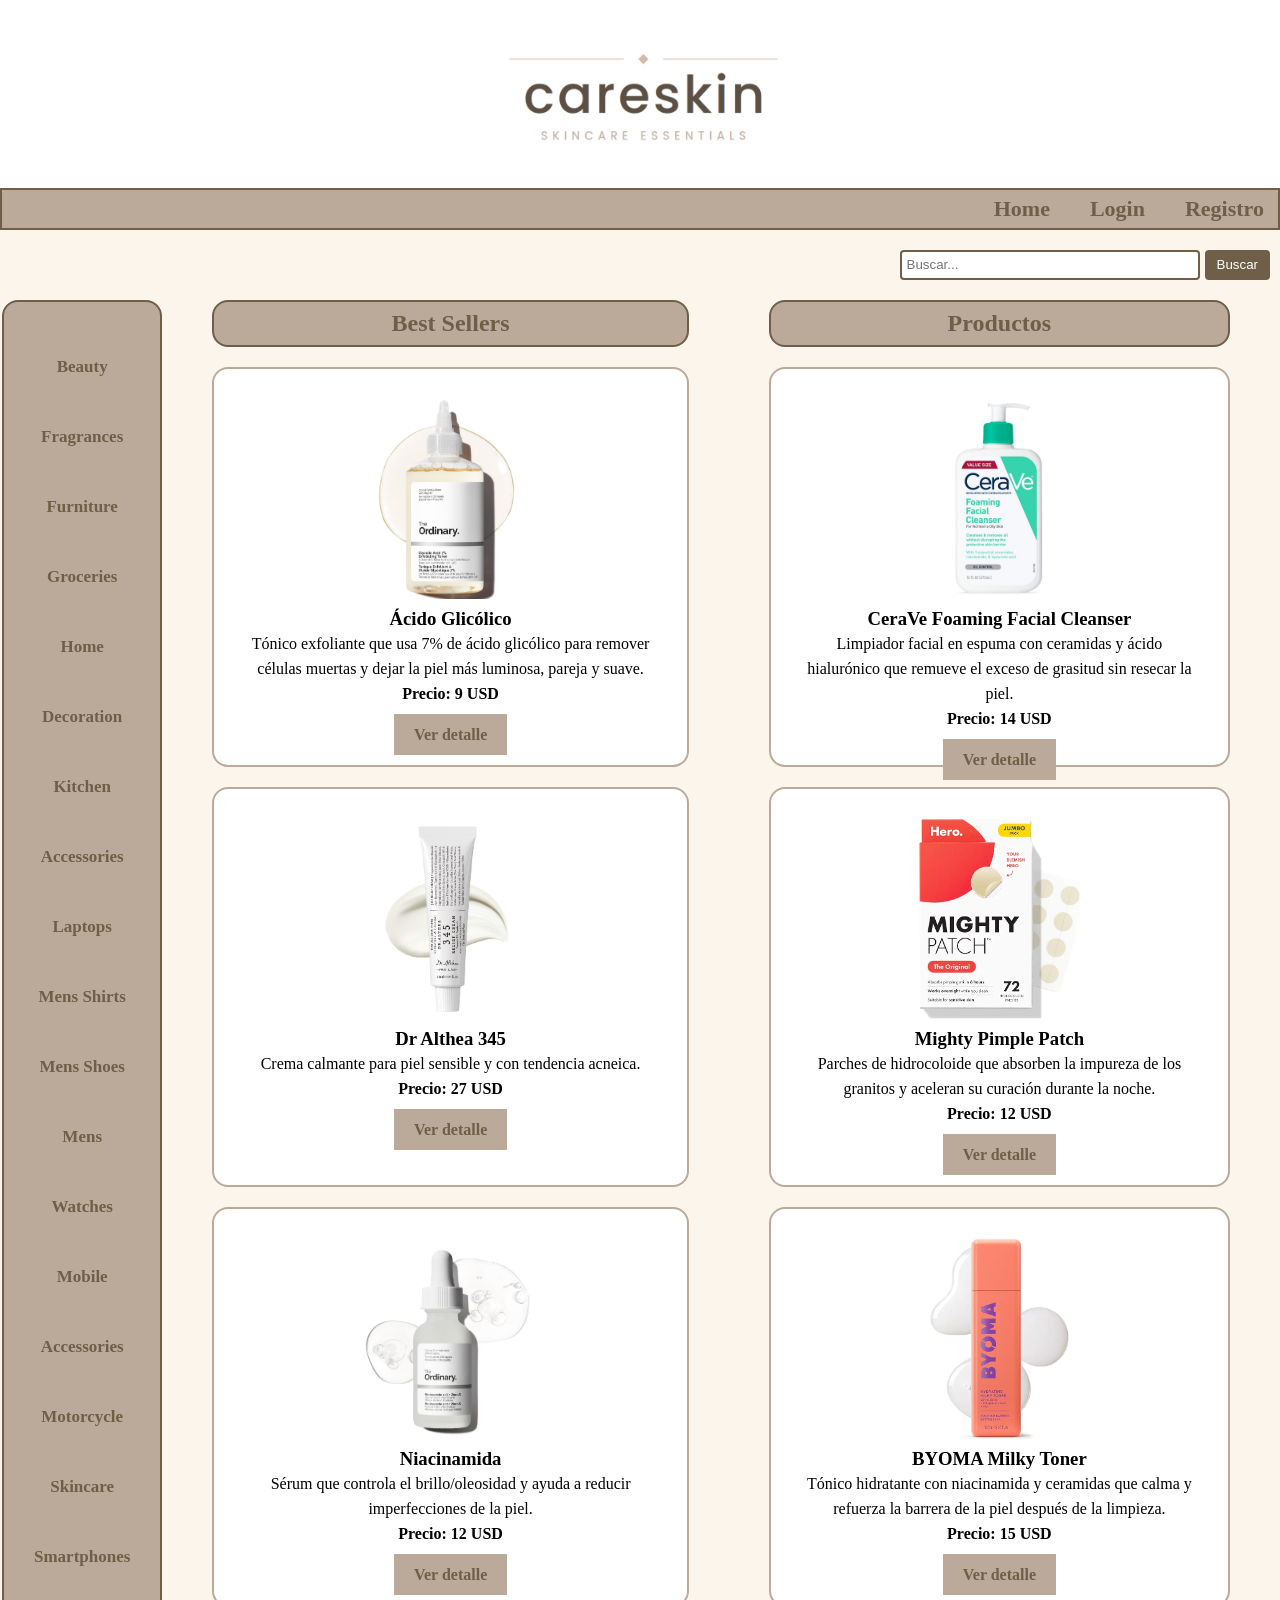
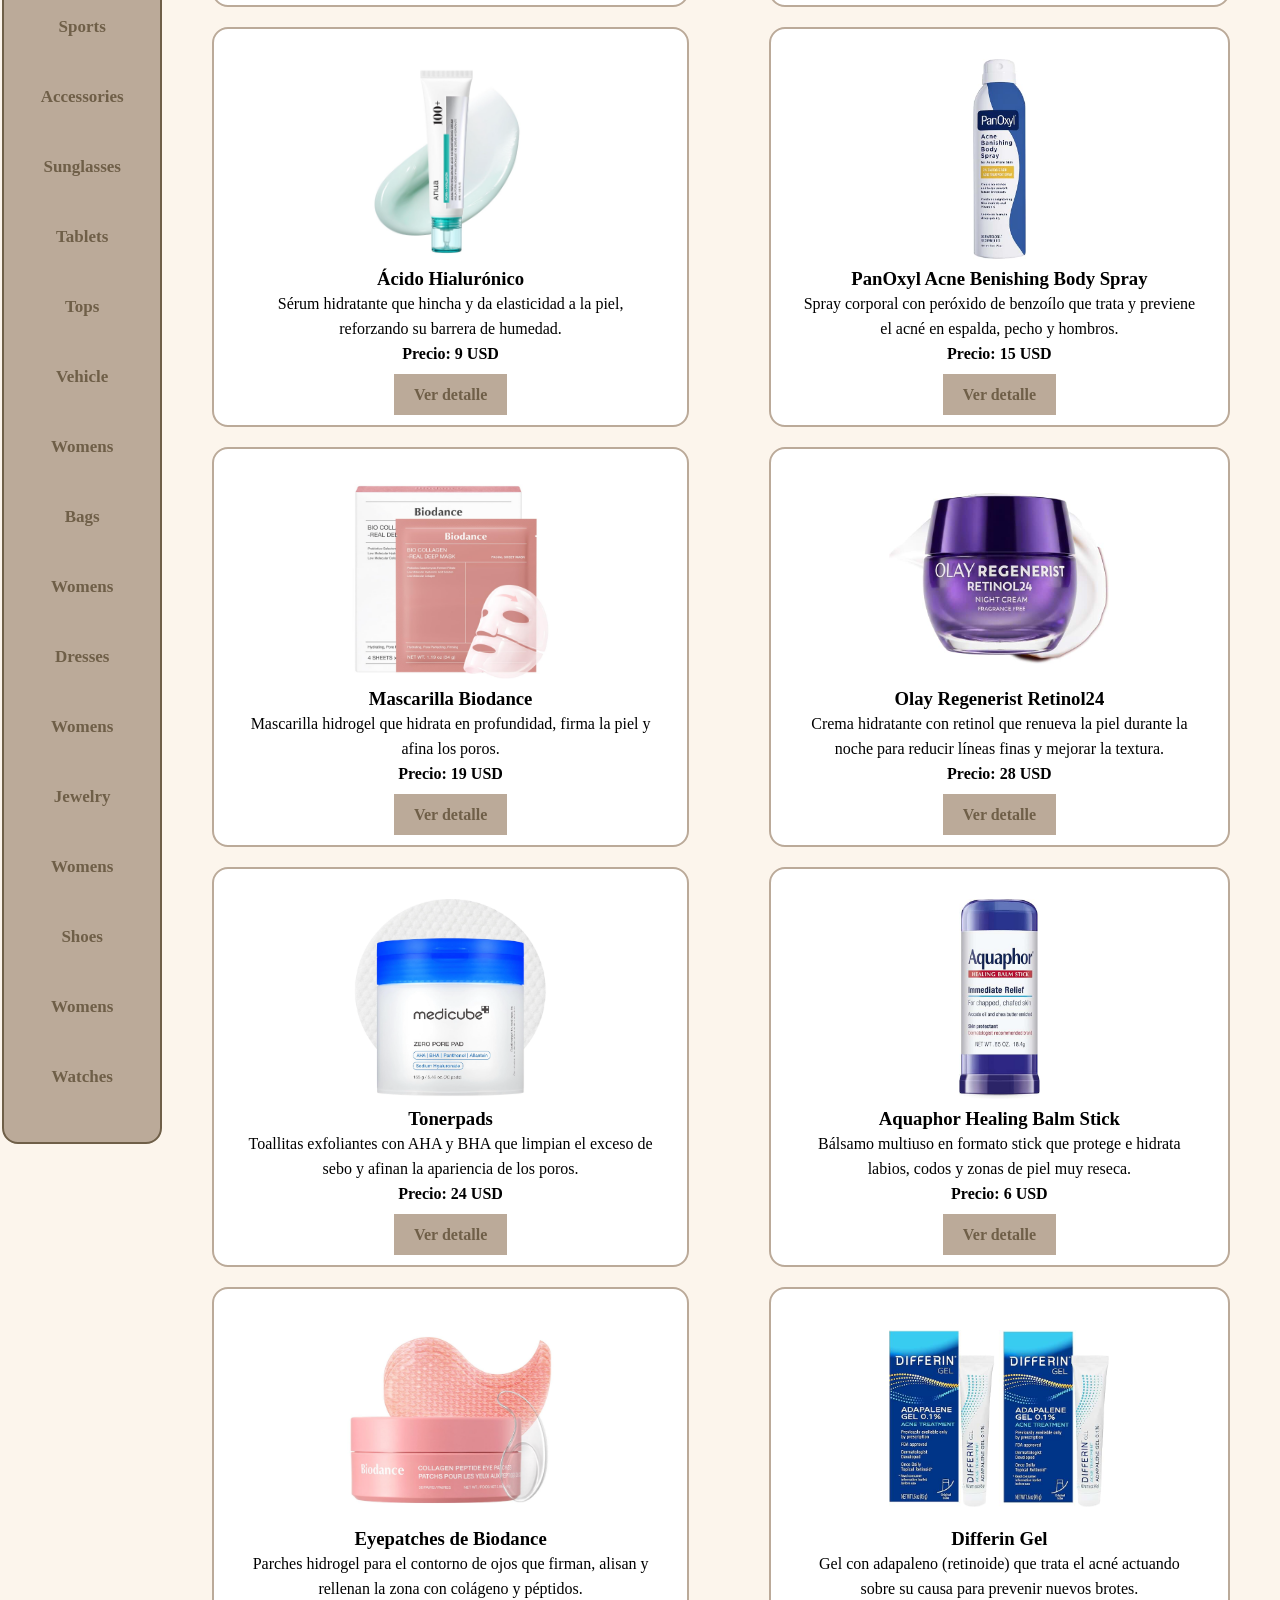
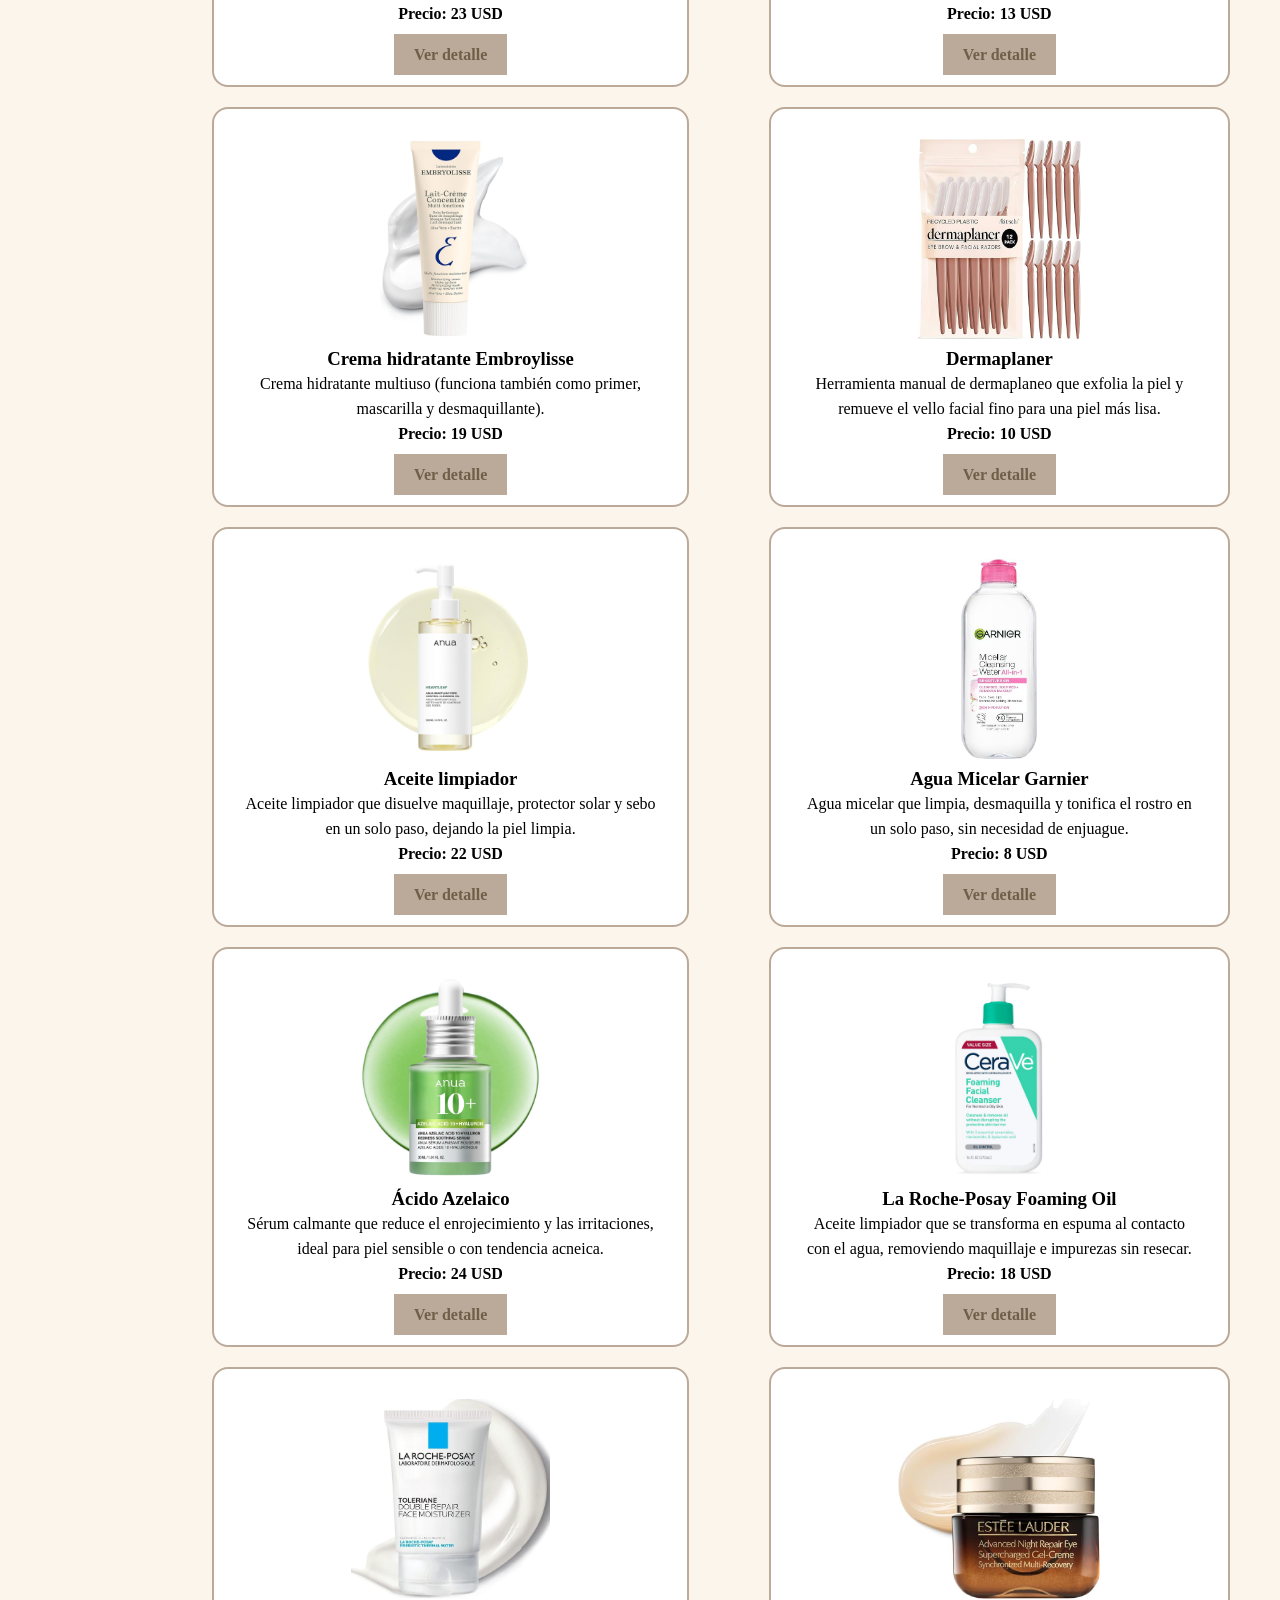
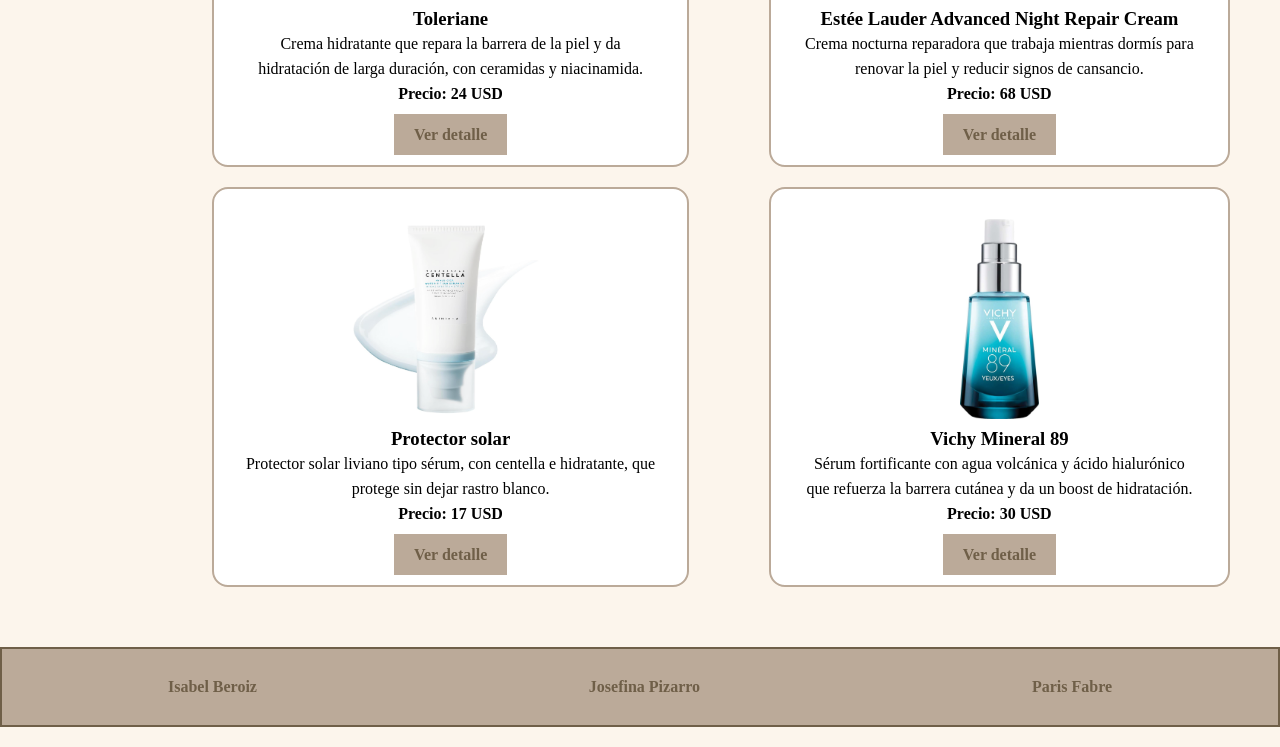
==== index.html @ 1b2b2f2e "Agregue el value" ====
<!DOCTYPE html>
<html lang="en">
<head>
    <meta charset="UTF-8">
    <meta name="viewport" content="width=device-width, initial-scale=1.0">
    <link rel="stylesheet" href="./css/styles.css">
    <title>Document</title>
</head>
<body>
    <header>
        <div class="logo-contenedor">
            <a href="./index.html">
                <img class="logo" src="./img/logo.png" alt="CareSkin">
            </a>
        </div>
        <nav class="horizontal">
            <ul>
                <li><a href="./index.html">Home</a></li>
                <li><a href="./login.html">Login</a></li>
                <li><a href="./register.html">Registro</a></li>
            </ul>
               </nav>
            <form action="./search-results.html" method="get" class="buscador-form">
    <input type="text" name="search" placeholder="Buscar..." class="buscador-input">
    <button type="submit" class="buscador-boton">Buscar</button>
          </form>
    </header>
    <div class="layout">
        <nav class="vertical">
            <ul>
                <li><a href="./category.html">Beauty</a></li>
                <li><a href="./category.html">Fragrances</a></li>
                <li><a href="./category.html">Furniture</a></li>
                <li><a href="./category.html">Groceries</a></li>
                <li><a href="./category.html">Home Decoration</a></li>
                <li><a href="./category.html">Kitchen Accessories</a></li>
                <li><a href="./category.html">Laptops</a></li>
                <li><a href="./category.html">Mens Shirts</a></li>
                <li><a href="./category.html">Mens Shoes</a></li>
                <li><a href="./category.html">Mens Watches</a></li>
                <li><a href="./category.html">Mobile Accessories</a></li>
                <li><a href="./category.html">Motorcycle</a></li>
                <li><a href="./category.html">Skincare</a></li>
                <li><a href="./category.html">Smartphones</a></li>
                <li><a href="./category.html">Sports Accessories</a></li>
                <li><a href="./category.html">Sunglasses</a></li>
                <li><a href="./category.html">Tablets</a></li>
                <li><a href="./category.html">Tops</a></li>
                <li><a href="./category.html">Vehicle</a></li>
                <li><a href="./category.html">Womens Bags</a></li>
                <li><a href="./category.html">Womens Dresses</a></li>
                <li><a href="./category.html">Womens Jewelry</a></li>
                <li><a href="./category.html">Womens Shoes</a></li>
                <li><a href="./category.html">Womens Watches</a></li>
            </ul>
        </nav>
        <div class="secciones-productos">
            <section class="mas-vendidos">
            <h2>Best Sellers</h2>
            <div class="grid-productos">
                <article class="producto">
                    <img class="imagen" src="./img/mas.vendidos/glicolico.png" alt="Acido Glicolico" class="img">
                    <h3>Ácido Glicólico</h3>
                    <p>Tónico exfoliante que usa 7% de ácido glicólico para remover células muertas y dejar la piel más luminosa, pareja y suave.</p>
                    <h4>Precio: 9 USD</h4>
                    <a href="./product.html">Ver detalle</a>
                </article>
                <article class="producto">
                    <img class="imagen" src="./img/mas.vendidos/crema345.png" alt="Dr Althea 345" class="img">
                    <h3>Dr Althea 345</h3>
                    <p>Crema calmante para piel sensible y con tendencia acneica.</p>
                    <h4>Precio: 27 USD</h4>
                    <a href="./product.html">Ver detalle</a>
                </article>
                <article class="producto">
                    <img class="imagen" src="./img/mas.vendidos/niacinamida.png" alt="Niacinamida" class="img">
                    <h3>Niacinamida</h3>
                    <p>Sérum que controla el brillo/oleosidad y ayuda a reducir imperfecciones de la piel.</p>
                    <h4>Precio: 12 USD</h4>
                    <a href="./product.html">Ver detalle</a>
                </article>
                <article class="producto">
                    <img class="imagen" src="./img/mas.vendidos/hyaluronic.png" alt="Acido Hialuronico" class="img">
                    <h3>Ácido Hialurónico</h3>
                    <p>Sérum hidratante que hincha y da elasticidad a la piel, reforzando su barrera de humedad.</p>
                    <h4>Precio: 9 USD</h4>
                    <a href="./product.html">Ver detalle</a>
                </article>
                <article class="producto">
                    <img class="imagen" src="./img/mas.vendidos/mascarilla.png" alt="Mascarilla Biodance" class="img">
                    <h3>Mascarilla Biodance</h3> 
                    <p>Mascarilla hidrogel que hidrata en profundidad, firma la piel y afina los poros.</p>
                    <h4>Precio: 19 USD</h4>
                    <a href="./product.html">Ver detalle</a>
                </article>
                <article class="producto">
                    <img class="imagen" src="./img/mas.vendidos/tonerpads.png" alt="Toner Pads" class="img">
                    <h3>Tonerpads</h3>
                    <p>Toallitas exfoliantes con AHA y BHA que limpian el exceso de sebo y afinan la apariencia de los poros.</p>
                    <h4> Precio: 24 USD</h4>
                    <a href="./product.html">Ver detalle</a>
                </article>
                <article class="producto">
                    <img class="imagen" src="./img/mas.vendidos/ojeras.png" alt="Eye Patches" class="img">
                    <h3>Eyepatches de Biodance</h3>
                    <p>Parches hidrogel para el contorno de ojos que firman, alisan y rellenan la zona con colágeno y péptidos.</p>
                    <h4>Precio: 23 USD</h4>
                    <a href="./product.html">Ver detalle</a>
                </article>
                <article class="producto">
                    <img class="imagen" src="./img/mas.vendidos/embroylisse.png" alt="Crema Embroylisse" class="img">
                    <h3>Crema hidratante Embroylisse</h3>
                    <p>Crema hidratante multiuso (funciona también como primer, mascarilla y desmaquillante).</p>
                    <h4>Precio: 19 USD </h4>
                    <a href="./product.html">Ver detalle</a>
                </article>
                <article class="producto">
                    <img class="imagen" src="./img/mas.vendidos/limpiador.png" alt="Aceite Limpiador" class="img">
                    <h3>Aceite limpiador</h3>
                    <p>Aceite limpiador que disuelve maquillaje, protector solar y sebo en un solo paso, dejando la piel limpia.</p>
                    <h4>Precio: 22 USD </h4>
                    <a href="./product.html">Ver detalle</a>
                </article>
                <article class="producto">
                    <img class="imagen" src="./img/mas.vendidos/anua.png" alt="Acido Azelaico" class="img">
                    <h3>Ácido Azelaico</h3>
                    <p>Sérum calmante que reduce el enrojecimiento y las irritaciones, ideal para piel sensible o con tendencia acneica.</p>
                    <h4> Precio: 24 USD </h4>
                    <a href="./product.html">Ver detalle</a>
                </article>
                <article class="producto">
                    <img class="imagen" src="./img/mas.vendidos/laroche.png" alt="Toleriane" class="img">
                    <h3>Toleriane</h3>
                    <p>Crema hidratante que repara la barrera de la piel y da hidratación de larga duración, con ceramidas y niacinamida.</p>
                    <h4>Precio: 24 USD</h4>
                    <a href="./product.html">Ver detalle</a>
                </article>
                <article class="producto">
                    <img class="imagen" src="./img/mas.vendidos/protector.png" alt="Protector Solar" class="img">
                    <h3>Protector solar</h3>
                    <p>Protector solar liviano tipo sérum, con centella e hidratante, que protege sin dejar rastro blanco.</p>
                    <h4>Precio: 17 USD</h4>
                    <a href="./product.html">Ver detalle</a>
                </article>
            </div>
            </section>

            <section class="aleatorio">
            <h2>Productos</h2>
            <div class="grid-productos">
                <article class="producto">
                    <img class="imagen" src="./img/aleatorios/cleanser.jpg" alt="CeraVe cleanser">
                    <h3>CeraVe Foaming Facial Cleanser</h3>
                    <p>Limpiador facial en espuma con ceramidas y ácido hialurónico que remueve el exceso de grasitud sin resecar la piel.</p>
                    <h4>Precio: 14 USD</h4>
                    <a href="./product.html">Ver detalle</a>
                </article>
                <article class="producto">
                    <img class="imagen" src="./img/aleatorios/ppatches.webp" alt="Patches">
                    <h3>Mighty Pimple Patch</h3>
                    <p>Parches de hidrocoloide que absorben la impureza de los granitos y aceleran su curación durante la noche.</p>
                    <h4>Precio: 12 USD</h4>
                    <a href="./product.html">Ver detalle</a>
                </article>
                <article class="producto">
                    <img class="imagen" src="./img/aleatorios/toner.webp" alt="Toner">
                    <h3>BYOMA Milky Toner</h3>
                    <p>Tónico hidratante con niacinamida y ceramidas que calma y refuerza la barrera de la piel después de la limpieza.</p>
                    <h4>Precio: 15 USD</h4>
                    <a href="./product.html">Ver detalle</a>
                </article>
                <article class="producto">
                    <img class="imagen" src="./img/aleatorios/spray.jpg" alt="PanOxyl Acne">
                    <h3>PanOxyl Acne Benishing Body Spray</h3>
                    <p>Spray corporal con peróxido de benzoílo que trata y previene el acné en espalda, pecho y hombros.</p>
                    <h4>Precio: 15 USD</h4>
                    <a href="./product.html">Ver detalle</a>
                </article>
                <article class="producto">
                    <img class="imagen" src="./img/aleatorios/retinol.jpg" alt="Retinol">
                    <h3>Olay Regenerist Retinol24</h3>
                    <p>Crema hidratante con retinol que renueva la piel durante la noche para reducir líneas finas y mejorar la textura.</p>
                    <h4>Precio: 28 USD</h4>
                    <a href="./product.html">Ver detalle</a>
                </article>
                <article class="producto">
                    <img class="imagen" src="./img/aleatorios/aquaphor.jpg" alt="Aquaphor">
                    <h3>Aquaphor Healing Balm Stick</h3>
                    <p>Bálsamo multiuso en formato stick que protege e hidrata labios, codos y zonas de piel muy reseca.</p>
                    <h4>Precio: 6 USD</h4>
                    <a href="./product.html">Ver detalle</a>
                </article>
                <article class="producto">
                    <img class="imagen" src="./img/aleatorios/differin.jpg" alt="Differin">
                    <h3>Differin Gel</h3>
                    <p>Gel con adapaleno (retinoide) que trata el acné actuando sobre su causa para prevenir nuevos brotes.</p>
                    <h4>Precio: 13 USD</h4>
                    <a href="./product.html">Ver detalle</a>
                </article>
                <article class="producto">
                    <img class="imagen" src="./img/aleatorios/dermaplaner.jpg" alt="Dermaplaner">
                    <h3>Dermaplaner</h3>
                    <p>Herramienta manual de dermaplaneo que exfolia la piel y remueve el vello facial fino para una piel más lisa.</p>
                    <h4>Precio: 10 USD</h4>
                    <a href="./product.html">Ver detalle</a>
                </article>
                <article class="producto">
                    <img class="imagen" src="./img/aleatorios/micelar.jpg" alt="Agus Micelar">
                    <h3>Agua Micelar Garnier</h3>
                    <p>Agua micelar que limpia, desmaquilla y tonifica el rostro en un solo paso, sin necesidad de enjuague.</p>
                    <h4>Precio: 8 USD</h4>
                    <a href="./product.html">Ver detalle</a>
                </article>
                <article class="producto">
                    <img class="imagen" src="./img/aleatorios/cleanser.jpg" alt="Cleanser">
                    <h3>La Roche-Posay Foaming Oil</h3>
                    <p>Aceite limpiador que se transforma en espuma al contacto con el agua, removiendo maquillaje e impurezas sin resecar.</p>
                    <h4>Precio: 18 USD</h4>
                    <a href="./product.html">Ver detalle</a>
                </article>
                <article class="producto">
                    <img class="imagen" src="./img/aleatorios/eyecream.jpg" alt="Eyecream">
                    <h3>Estée Lauder Advanced Night Repair Cream</h3>
                    <p>Crema nocturna reparadora que trabaja mientras dormís para renovar la piel y reducir signos de cansancio.</p>
                    <h4>Precio: 68 USD</h4>
                    <a href="./product.html">Ver detalle</a>
                </article>
                <article class="producto">
                    <img class="imagen" src="./img/aleatorios/vichy.jpg" alt="Vichy">
                    <h3>Vichy Mineral 89</h3>
                    <p>Sérum fortificante con agua volcánica y ácido hialurónico que refuerza la barrera cutánea y da un boost de hidratación.</p>
                    <h4>Precio: 30 USD</h4>
                    <a href="./product.html">Ver detalle</a>
                </article>
            </div>
            </section>
        </div>
    </div>

    <footer>
        <ul>
            <li>Isabel Beroiz</li>
            <li>Josefina Pizarro</li>
            <li>Paris Fabre</li>
        </ul>
    </footer>
</body>
</html>
---- css/styles.css ----
* {
    box-sizing: border-box;
    margin: 0;
    padding: 0;
}

ul,ol,li {
    list-style-type: none;
}

body {
    background-color: #fcf5ec;
}

a {
  text-decoration: none;
}

.horizontal {
    display: flex;
    flex-direction: column;
    align-items: flex-end;
    width: 100%;
}

.horizontal ul{
    display: flex;
    flex-direction: row;
    flex-wrap: wrap;
    justify-content: flex-end;
    background-color: #BBAA99;
    padding: 6px 14px;
    border: #6F5F48 solid 2px;
    width: 100%;
}

.horizontal li {
    margin-left: 40px;
}

.horizontal a {
    font-size: 22px;
    font-family:Georgia, 'Times New Roman', Times, serif; 
    color:#6F5F48;     
    font-weight: bold;
}
.buscador-form {
    display: flex;
    justify-content:flex-end;
    gap: 5px;
    margin-top: 20px;
    margin-right: 10px;
}

.buscador-input{
    padding: 5px;
    border: 2px solid #6F5F48;
    border-radius: 4px;
    color: #6F5F48;
    width: 300px;
    height: 30px;
}

.buscador-boton{
    padding: 5px 10px;
    background-color: #6F5F48;
    color: white;
    border: 2px solid #6F5F48;
    border-radius: 4px;
}

.aleatorio img{
    width: 220px;
}

.layout{
    display: flex;
    flex-direction: row;
    flex-wrap: nowrap;
    width: 100%;
}

.vertical{
    width: 220px;
}

.vertical ul{
    display: block;
    background-color:#BBAA99;
    padding: 30px;
    margin-left: 2px;
    border: 2px solid #6F5F48;
    text-align: center;
    margin-top: 20px;
    border-radius: 16px;
}

.vertical a{
    font-size: 17px;
    font-family:Georgia, 'Times New Roman', Times, serif; 
    color:#6F5F48;     
    font-weight: bold;
    line-height: 70px;
}

.logo{
    display: block;
    margin: 0 auto;
    width: 500px;
    height: auto;
}

.logo-contenedor {
    background-color: white;
}

footer {
    padding: 20px 0;
}

footer ul{
    display: flex;
    justify-content: space-around;
    align-items: center;
    flex-direction: row;
    background-color:#BBAA99;
    font-size: 16px;
    font-family:Georgia, 'Times New Roman', Times, serif;
    color:#6F5F48;
    font-weight: bold;
    border: 2px solid #6F5F48;
    height: 80px;
}

.secciones-productos {
    display: flex;
    flex-wrap: nowrap;
    flex-direction: row;
    gap: 80px;
    padding: 20px 50px;
}

.producto {
    text-align: center;
    padding: 30px;
    line-height: 25px;
    background-color: white;
    border: 2px solid #BBAA99;
    margin-bottom: 20px;
    width: 100%;
    height: 400px;
    border-radius: 16px;
}

.producto a{
    display: inline-block;
    margin-top: 8px;
    padding: 8px 20px;
    background-color:#BBAA99;
    color: #6F5F48;
    font-weight: bold;
}

.secciones-productos h2{
    background-color: #BBAA99;
    padding: 8px 20px;
    border: 2px solid #6F5F48;
    color: #6F5F48;
    text-align: center;
    margin-bottom: 20px;
    border-radius: 16px;
}

.imagen {
    height: 200px;
    width: 220px;
    object-fit: contain;
}

.login {
    display: flex;
    flex-direction: column;
    align-items: center;
    padding: 60px 20px;
    flex: 1;
}
.login form {
    display: flex;
    flex-direction: column;
    color:#6F5F48;
    border: 2px solid #6F5F48;
    padding: 40px;
    gap: 15px;
    width: 450px;
    background-color: white;
}

.login form h2 {
    text-align: center;
}

.login form a{
    display: inline-block;
    padding: 8px 20px;
    color: #6F5F48;
    text-align: center;
}
.login form button {
    display: inline-block;
    margin-top: 8px;
    padding: 8px 20px;
    background-color:#BBAA99;
    color: #6F5F48;
    font-weight: bold;
}
.register {
    display: flex;
    flex-direction: column;
    align-items: center;
    padding: 60px 20px;
    flex: 1;
}
.register form a{
    display: inline-block;
    padding: 8px 20px;
    color: #6F5F48;
    text-align: center;
}
.register form button {
    display: inline-block;
    margin-top: 8px;
    padding: 8px 20px;
    background-color:#BBAA99;
    color: #6F5F48;
    font-weight: bold;
}
.register form h2 {
    text-align: center;
}
.register form {
    display: flex;
    flex-direction: column;
    color:#6F5F48;
    border: 2px solid #6F5F48;
    padding: 40px;
    gap: 15px;
    width: 450px;
    background-color: white;
}
.mascarilla {
    padding: 20px 70px;
    text-align: center;
}

.mascarilla img {
    width: 700px;
    background-color: white;
    border: 2px solid #BBAA99;
    padding: 20px;
}
.mascarilla .precio {
    font-family: Georgia, 'Times New Roman', Times, serif;
    font-size: 30px;
    font-weight: bold;
    color: #6F5F48;
    margin-top: 40px;
}
.mascarilla .descripcion {
    font-family: Georgia, 'Times New Roman', Times, serif;
    font-size: 22px;
    color: #6F5F48;
    max-width: 800px;
    margin: 20px auto 0;
}

.mascarilla h2 {
    font-size: 40px;
    background-color: #6F5F48;
    color: azure;
    font-weight: normal;
    padding: 5px;
    border: #BBAA99 solid 2px;
    text-align: center;
    margin-bottom: 20px;
    border-radius: 16px;
}
.mascarilla h3{
    font-size: 25px;
    margin: 20px;
    color: #6F5F48;
}
.mascarilla h4 {
    font-family: Georgia, 'Times New Roman', Times, serif;
    font-size: 27px;
    margin: 8px;
    margin-top: 100px;
    background-color:#BBAA99;
    border: #6F5F48 solid 2px;
    color:#6F5F48;
    padding: 5px ;
}
.mascarilla h5 {
    font-family: Georgia, 'Times New Roman', Times, serif;
    font-size: 22px;
    margin: 8px;
    color:#6F5F48;

}
.mascarilla ul {
    display: flex;
    justify-content: center;
    gap: 180px;
    margin-top: 60px;
   
}
.mascarilla li{
    border: #6F5F48 dotted 2px;
    padding: 25px 30px;
    font-family: Georgia, 'Times New Roman', Times, serif;
    font-size: 20px;
    background-color: #6F5F48;
    color: azure;
}
.limpieza h2{
    background-color: #BBAA99;
    padding: 6px 14px;
    border: #6F5F48 solid 2px;
    color: #6F5F48;
    text-align: center;
    margin-bottom: 20px; 
    border-radius: 16px;
}

.hidratacion h2 {
    background-color: #BBAA99;
    padding: 6px 14px;
    border: #6F5F48 solid 2px;
    color: #6F5F48;
    text-align: center;
    margin-bottom: 20px;
    border-radius: 16px;
}

.tratamiento h2 {
    background-color: #BBAA99;
    padding: 6px 14px;
    border: #6F5F48 solid 2px;
    color: #6F5F48;
    text-align: center;
    margin-bottom: 20px;
    border-radius: 16px;
}

.mascarillas h2 {
    background-color: #BBAA99;
    padding: 6px 14px;
    border: #6F5F48 solid 2px;
    color: #6F5F48;
    text-align: center;
    margin-bottom: 20px;
    border-radius: 16px;
}

.categoria {
    width: 100%;
    padding: 0 30px;
}

.titulo-categoria {
    font-size: 40px;
    background-color: #6F5F48;
    color: azure;
    font-weight: normal;
    padding: 5px;
    border: #BBAA99 solid 2px;
    text-align: center;
    margin-bottom: 20px;
    margin-top: 20px;
    border-radius: 16px;
}

.contenido {
    flex: 1;
    display: flex;
    flex-direction: column;
}

.resenas {
    padding: 0 70px 40px;
    display: flex;
    flex-direction: column;
    gap: 20px;
    margin-top: 10px;
}

.resenas article {
    background-color: #6F5F48;
    padding: 20px;
    font-family: Georgia, 'Times New Roman', Times, serif;
    color: azure;
    margin-top: 30px;
}

.resenas span {
    font-weight: bold;
    margin-right: 15px;
}

.resenas .rating {
    margin: 8px 0;
    font-size: 20px;
}
.resenas h4 {
    font-family: Georgia, 'Times New Roman', Times, serif;
    font-size: 27px;
    margin: 8px;
    margin-top: 10px;
    background-color:#BBAA99;
    border: #6F5F48 solid 2px;
    color:#6F5F48;
    padding: 5px ;
    text-align: center;
}
.resultados {
    flex: 1;
    padding: 20px;

}
.resultados h2{
    color: #6F5F48;
    text-align: center;
    padding: 20px;
}
.resultados-lista {
    display: flex;
    flex-wrap: wrap;
    gap: 20px;
}

.sin-resultados {
    color: #6F5F48;
    text-align: center;
    padding: 20px;
    font-size: 25px;
    text-transform: bold;
}
@media (max-width: 768px) {
.logo {
    width: 250px;
}
.horizontal a {
    font-size: 16px;
}
.horizontal li {
    margin-left: 15px;
}
.buscador-input {
    width: 180px;
}
.layout {
    flex-direction: column;
}
.vertical {
    width: 100%;
}
.secciones-productos {
    flex-direction: column;
    gap: 20px;
    padding: 20px 15px;
}
.producto {
    height: auto;
}
.login form {
width: 90%;
}
.register form {
    width: 90%;
}
.mascarilla {
    padding: 20px 15px;
}
.mascarilla {
padding: 20px 15px;
}
.mascarilla img {
    width: 100%;
}
.mascarilla ul {
    flex-direction: column;
    align-items: center;
    gap: 20px;
}
.resenas {
    padding: 0 15px 40px;
}
.categoria {
    padding: 0 15px;
}
footer ul {
    flex-wrap: wrap;
    height: auto;
    padding: 10px 0;
}

}
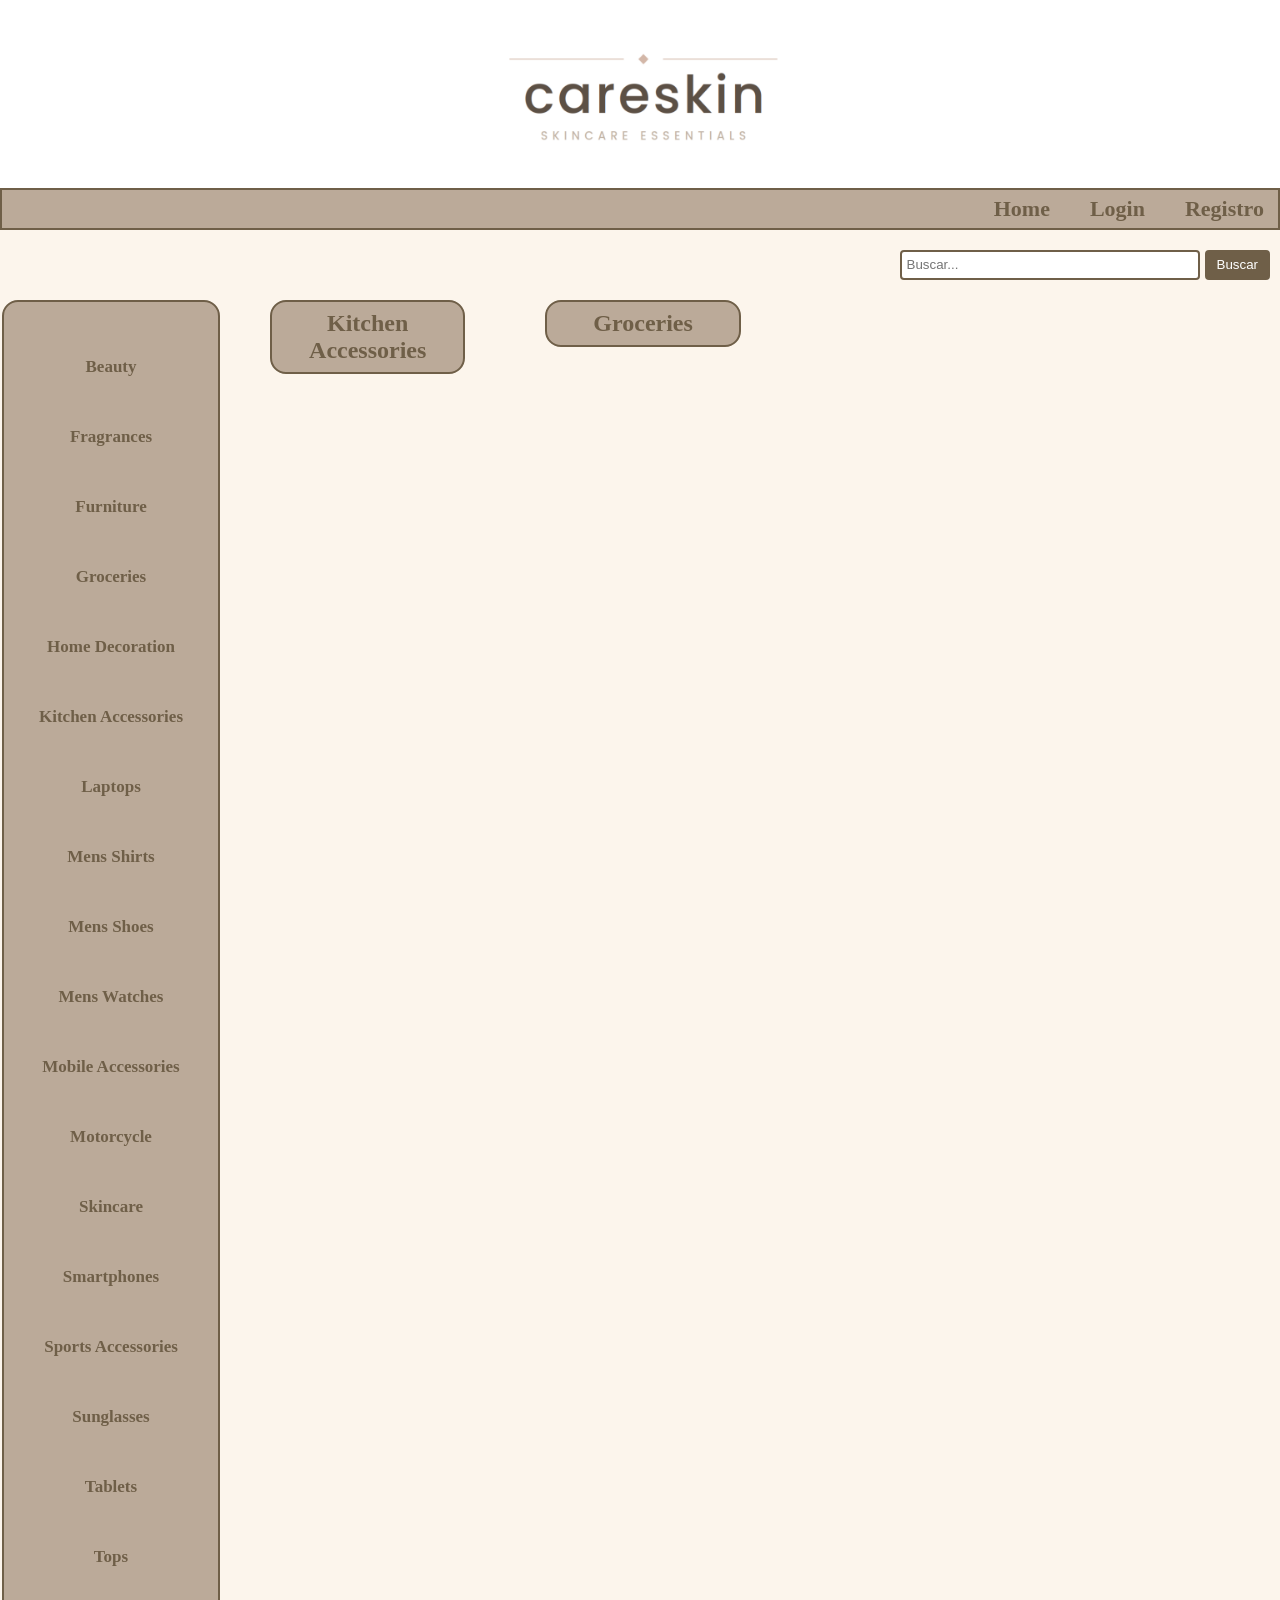
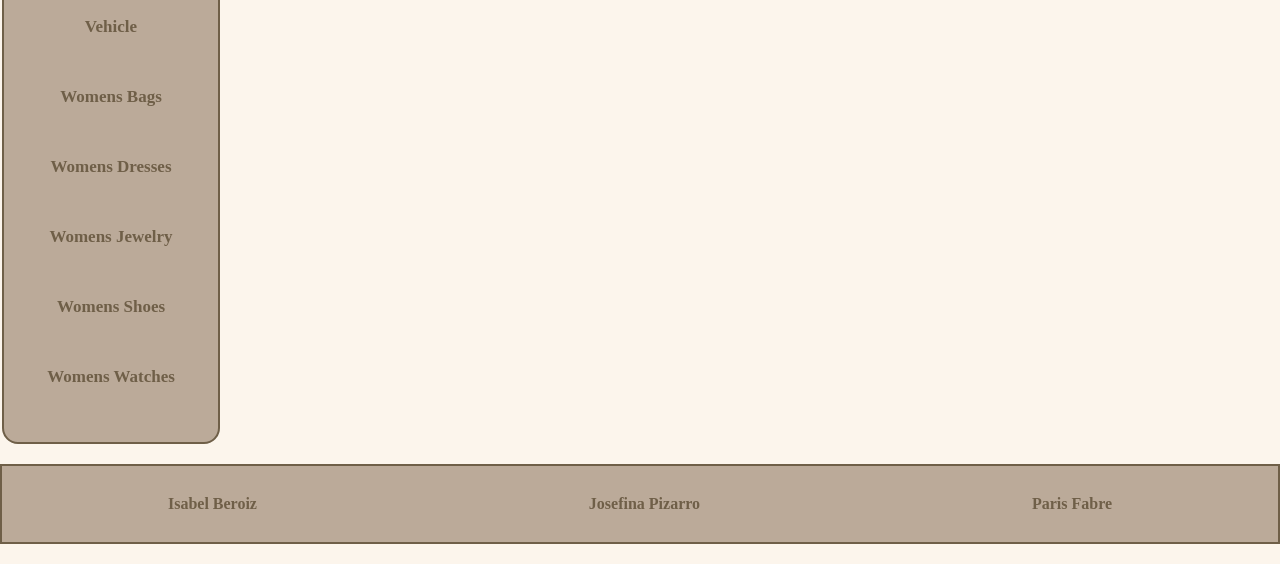
==== commit cb01a133: "js de home page" ====
--- a/index.html
+++ b/index.html
@@ -56,183 +56,12 @@
         </nav>
         <div class="secciones-productos">
             <section class="mas-vendidos">
-            <h2>Best Sellers</h2>
-            <div class="grid-productos">
-                <article class="producto">
-                    <img class="imagen" src="./img/mas.vendidos/glicolico.png" alt="Acido Glicolico" class="img">
-                    <h3>Ácido Glicólico</h3>
-                    <p>Tónico exfoliante que usa 7% de ácido glicólico para remover células muertas y dejar la piel más luminosa, pareja y suave.</p>
-                    <h4>Precio: 9 USD</h4>
-                    <a href="./product.html">Ver detalle</a>
-                </article>
-                <article class="producto">
-                    <img class="imagen" src="./img/mas.vendidos/crema345.png" alt="Dr Althea 345" class="img">
-                    <h3>Dr Althea 345</h3>
-                    <p>Crema calmante para piel sensible y con tendencia acneica.</p>
-                    <h4>Precio: 27 USD</h4>
-                    <a href="./product.html">Ver detalle</a>
-                </article>
-                <article class="producto">
-                    <img class="imagen" src="./img/mas.vendidos/niacinamida.png" alt="Niacinamida" class="img">
-                    <h3>Niacinamida</h3>
-                    <p>Sérum que controla el brillo/oleosidad y ayuda a reducir imperfecciones de la piel.</p>
-                    <h4>Precio: 12 USD</h4>
-                    <a href="./product.html">Ver detalle</a>
-                </article>
-                <article class="producto">
-                    <img class="imagen" src="./img/mas.vendidos/hyaluronic.png" alt="Acido Hialuronico" class="img">
-                    <h3>Ácido Hialurónico</h3>
-                    <p>Sérum hidratante que hincha y da elasticidad a la piel, reforzando su barrera de humedad.</p>
-                    <h4>Precio: 9 USD</h4>
-                    <a href="./product.html">Ver detalle</a>
-                </article>
-                <article class="producto">
-                    <img class="imagen" src="./img/mas.vendidos/mascarilla.png" alt="Mascarilla Biodance" class="img">
-                    <h3>Mascarilla Biodance</h3> 
-                    <p>Mascarilla hidrogel que hidrata en profundidad, firma la piel y afina los poros.</p>
-                    <h4>Precio: 19 USD</h4>
-                    <a href="./product.html">Ver detalle</a>
-                </article>
-                <article class="producto">
-                    <img class="imagen" src="./img/mas.vendidos/tonerpads.png" alt="Toner Pads" class="img">
-                    <h3>Tonerpads</h3>
-                    <p>Toallitas exfoliantes con AHA y BHA que limpian el exceso de sebo y afinan la apariencia de los poros.</p>
-                    <h4> Precio: 24 USD</h4>
-                    <a href="./product.html">Ver detalle</a>
-                </article>
-                <article class="producto">
-                    <img class="imagen" src="./img/mas.vendidos/ojeras.png" alt="Eye Patches" class="img">
-                    <h3>Eyepatches de Biodance</h3>
-                    <p>Parches hidrogel para el contorno de ojos que firman, alisan y rellenan la zona con colágeno y péptidos.</p>
-                    <h4>Precio: 23 USD</h4>
-                    <a href="./product.html">Ver detalle</a>
-                </article>
-                <article class="producto">
-                    <img class="imagen" src="./img/mas.vendidos/embroylisse.png" alt="Crema Embroylisse" class="img">
-                    <h3>Crema hidratante Embroylisse</h3>
-                    <p>Crema hidratante multiuso (funciona también como primer, mascarilla y desmaquillante).</p>
-                    <h4>Precio: 19 USD </h4>
-                    <a href="./product.html">Ver detalle</a>
-                </article>
-                <article class="producto">
-                    <img class="imagen" src="./img/mas.vendidos/limpiador.png" alt="Aceite Limpiador" class="img">
-                    <h3>Aceite limpiador</h3>
-                    <p>Aceite limpiador que disuelve maquillaje, protector solar y sebo en un solo paso, dejando la piel limpia.</p>
-                    <h4>Precio: 22 USD </h4>
-                    <a href="./product.html">Ver detalle</a>
-                </article>
-                <article class="producto">
-                    <img class="imagen" src="./img/mas.vendidos/anua.png" alt="Acido Azelaico" class="img">
-                    <h3>Ácido Azelaico</h3>
-                    <p>Sérum calmante que reduce el enrojecimiento y las irritaciones, ideal para piel sensible o con tendencia acneica.</p>
-                    <h4> Precio: 24 USD </h4>
-                    <a href="./product.html">Ver detalle</a>
-                </article>
-                <article class="producto">
-                    <img class="imagen" src="./img/mas.vendidos/laroche.png" alt="Toleriane" class="img">
-                    <h3>Toleriane</h3>
-                    <p>Crema hidratante que repara la barrera de la piel y da hidratación de larga duración, con ceramidas y niacinamida.</p>
-                    <h4>Precio: 24 USD</h4>
-                    <a href="./product.html">Ver detalle</a>
-                </article>
-                <article class="producto">
-                    <img class="imagen" src="./img/mas.vendidos/protector.png" alt="Protector Solar" class="img">
-                    <h3>Protector solar</h3>
-                    <p>Protector solar liviano tipo sérum, con centella e hidratante, que protege sin dejar rastro blanco.</p>
-                    <h4>Precio: 17 USD</h4>
-                    <a href="./product.html">Ver detalle</a>
-                </article>
-            </div>
+                <h2>Kitchen Accessories</h2>
+                <div class="grid-productos"></div>
             </section>
-
             <section class="aleatorio">
-            <h2>Productos</h2>
-            <div class="grid-productos">
-                <article class="producto">
-                    <img class="imagen" src="./img/aleatorios/cleanser.jpg" alt="CeraVe cleanser">
-                    <h3>CeraVe Foaming Facial Cleanser</h3>
-                    <p>Limpiador facial en espuma con ceramidas y ácido hialurónico que remueve el exceso de grasitud sin resecar la piel.</p>
-                    <h4>Precio: 14 USD</h4>
-                    <a href="./product.html">Ver detalle</a>
-                </article>
-                <article class="producto">
-                    <img class="imagen" src="./img/aleatorios/ppatches.webp" alt="Patches">
-                    <h3>Mighty Pimple Patch</h3>
-                    <p>Parches de hidrocoloide que absorben la impureza de los granitos y aceleran su curación durante la noche.</p>
-                    <h4>Precio: 12 USD</h4>
-                    <a href="./product.html">Ver detalle</a>
-                </article>
-                <article class="producto">
-                    <img class="imagen" src="./img/aleatorios/toner.webp" alt="Toner">
-                    <h3>BYOMA Milky Toner</h3>
-                    <p>Tónico hidratante con niacinamida y ceramidas que calma y refuerza la barrera de la piel después de la limpieza.</p>
-                    <h4>Precio: 15 USD</h4>
-                    <a href="./product.html">Ver detalle</a>
-                </article>
-                <article class="producto">
-                    <img class="imagen" src="./img/aleatorios/spray.jpg" alt="PanOxyl Acne">
-                    <h3>PanOxyl Acne Benishing Body Spray</h3>
-                    <p>Spray corporal con peróxido de benzoílo que trata y previene el acné en espalda, pecho y hombros.</p>
-                    <h4>Precio: 15 USD</h4>
-                    <a href="./product.html">Ver detalle</a>
-                </article>
-                <article class="producto">
-                    <img class="imagen" src="./img/aleatorios/retinol.jpg" alt="Retinol">
-                    <h3>Olay Regenerist Retinol24</h3>
-                    <p>Crema hidratante con retinol que renueva la piel durante la noche para reducir líneas finas y mejorar la textura.</p>
-                    <h4>Precio: 28 USD</h4>
-                    <a href="./product.html">Ver detalle</a>
-                </article>
-                <article class="producto">
-                    <img class="imagen" src="./img/aleatorios/aquaphor.jpg" alt="Aquaphor">
-                    <h3>Aquaphor Healing Balm Stick</h3>
-                    <p>Bálsamo multiuso en formato stick que protege e hidrata labios, codos y zonas de piel muy reseca.</p>
-                    <h4>Precio: 6 USD</h4>
-                    <a href="./product.html">Ver detalle</a>
-                </article>
-                <article class="producto">
-                    <img class="imagen" src="./img/aleatorios/differin.jpg" alt="Differin">
-                    <h3>Differin Gel</h3>
-                    <p>Gel con adapaleno (retinoide) que trata el acné actuando sobre su causa para prevenir nuevos brotes.</p>
-                    <h4>Precio: 13 USD</h4>
-                    <a href="./product.html">Ver detalle</a>
-                </article>
-                <article class="producto">
-                    <img class="imagen" src="./img/aleatorios/dermaplaner.jpg" alt="Dermaplaner">
-                    <h3>Dermaplaner</h3>
-                    <p>Herramienta manual de dermaplaneo que exfolia la piel y remueve el vello facial fino para una piel más lisa.</p>
-                    <h4>Precio: 10 USD</h4>
-                    <a href="./product.html">Ver detalle</a>
-                </article>
-                <article class="producto">
-                    <img class="imagen" src="./img/aleatorios/micelar.jpg" alt="Agus Micelar">
-                    <h3>Agua Micelar Garnier</h3>
-                    <p>Agua micelar que limpia, desmaquilla y tonifica el rostro en un solo paso, sin necesidad de enjuague.</p>
-                    <h4>Precio: 8 USD</h4>
-                    <a href="./product.html">Ver detalle</a>
-                </article>
-                <article class="producto">
-                    <img class="imagen" src="./img/aleatorios/cleanser.jpg" alt="Cleanser">
-                    <h3>La Roche-Posay Foaming Oil</h3>
-                    <p>Aceite limpiador que se transforma en espuma al contacto con el agua, removiendo maquillaje e impurezas sin resecar.</p>
-                    <h4>Precio: 18 USD</h4>
-                    <a href="./product.html">Ver detalle</a>
-                </article>
-                <article class="producto">
-                    <img class="imagen" src="./img/aleatorios/eyecream.jpg" alt="Eyecream">
-                    <h3>Estée Lauder Advanced Night Repair Cream</h3>
-                    <p>Crema nocturna reparadora que trabaja mientras dormís para renovar la piel y reducir signos de cansancio.</p>
-                    <h4>Precio: 68 USD</h4>
-                    <a href="./product.html">Ver detalle</a>
-                </article>
-                <article class="producto">
-                    <img class="imagen" src="./img/aleatorios/vichy.jpg" alt="Vichy">
-                    <h3>Vichy Mineral 89</h3>
-                    <p>Sérum fortificante con agua volcánica y ácido hialurónico que refuerza la barrera cutánea y da un boost de hidratación.</p>
-                    <h4>Precio: 30 USD</h4>
-                    <a href="./product.html">Ver detalle</a>
-                </article>
-            </div>
+                <h2>Groceries</h2>
+                <div class="grid-productos"></div>
             </section>
         </div>
     </div>
@@ -244,5 +73,6 @@
             <li>Paris Fabre</li>
         </ul>
     </footer>
+    <script src="./js/index.js"></script>
 </body>
 </html>
--- a/css/styles.css
+++ b/css/styles.css
@@ -140,6 +140,10 @@
     padding: 20px 50px;
 }
 
+.secciones-productos section {
+    width: 45%;
+}
+
 .producto {
     text-align: center;
     padding: 30px;
@@ -148,8 +152,8 @@
     border: 2px solid #BBAA99;
     margin-bottom: 20px;
     width: 100%;
-    height: 400px;
-    border-radius: 16px;
+    border-radius: 16px;
+    height: 450px;
 }
 
 .producto a{
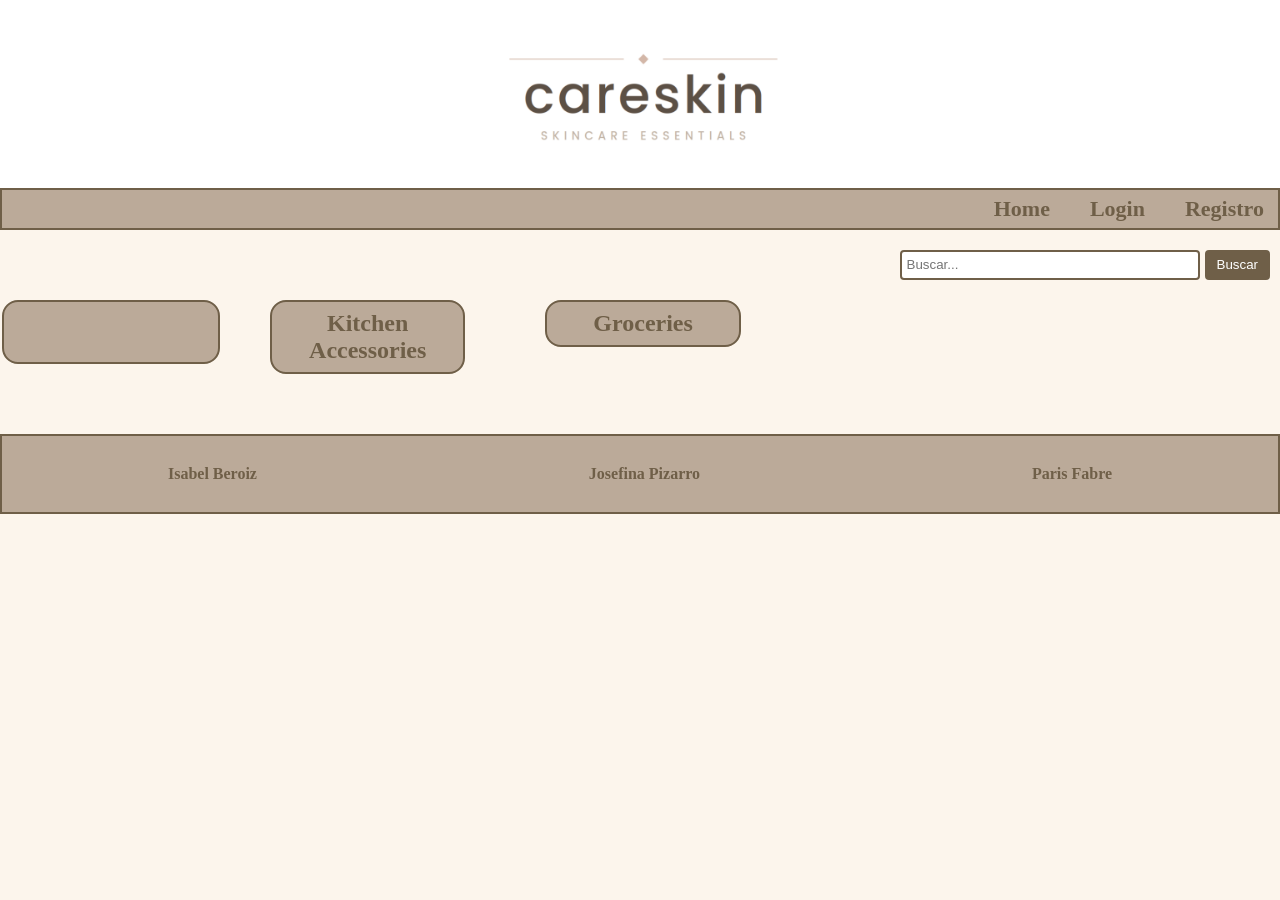
==== commit 6bb95a40: "modfique todos los html" ====
--- a/index.html
+++ b/index.html
@@ -27,32 +27,7 @@
     </header>
     <div class="layout">
         <nav class="vertical">
-            <ul>
-                <li><a href="./category.html">Beauty</a></li>
-                <li><a href="./category.html">Fragrances</a></li>
-                <li><a href="./category.html">Furniture</a></li>
-                <li><a href="./category.html">Groceries</a></li>
-                <li><a href="./category.html">Home Decoration</a></li>
-                <li><a href="./category.html">Kitchen Accessories</a></li>
-                <li><a href="./category.html">Laptops</a></li>
-                <li><a href="./category.html">Mens Shirts</a></li>
-                <li><a href="./category.html">Mens Shoes</a></li>
-                <li><a href="./category.html">Mens Watches</a></li>
-                <li><a href="./category.html">Mobile Accessories</a></li>
-                <li><a href="./category.html">Motorcycle</a></li>
-                <li><a href="./category.html">Skincare</a></li>
-                <li><a href="./category.html">Smartphones</a></li>
-                <li><a href="./category.html">Sports Accessories</a></li>
-                <li><a href="./category.html">Sunglasses</a></li>
-                <li><a href="./category.html">Tablets</a></li>
-                <li><a href="./category.html">Tops</a></li>
-                <li><a href="./category.html">Vehicle</a></li>
-                <li><a href="./category.html">Womens Bags</a></li>
-                <li><a href="./category.html">Womens Dresses</a></li>
-                <li><a href="./category.html">Womens Jewelry</a></li>
-                <li><a href="./category.html">Womens Shoes</a></li>
-                <li><a href="./category.html">Womens Watches</a></li>
-            </ul>
+            <ul id="lista-categorias"></ul>
         </nav>
         <div class="secciones-productos">
             <section class="mas-vendidos">
@@ -73,6 +48,7 @@
             <li>Paris Fabre</li>
         </ul>
     </footer>
+    <script src="./js/saludo.js"></script>
     <script src="./js/index.js"></script>
 </body>
 </html>
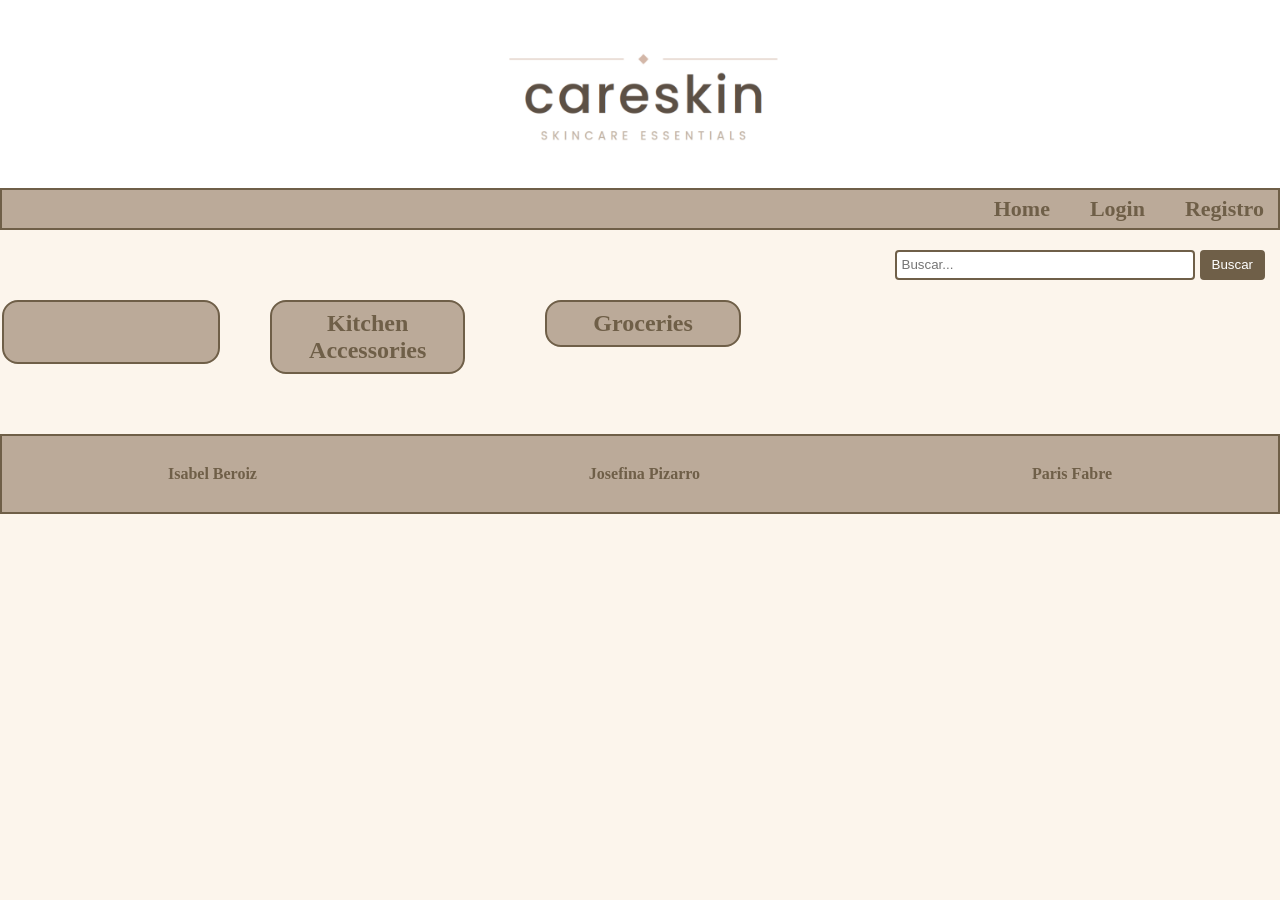
==== commit 45195a68: "unificamos menu de navegacion y header" ====
--- a/index.html
+++ b/index.html
@@ -23,6 +23,7 @@
             <form action="./search-results.html" method="get" class="buscador-form">
     <input type="text" name="search" placeholder="Buscar..." class="buscador-input">
     <button type="submit" class="buscador-boton">Buscar</button>
+    <p class="buscador-error"></p>
           </form>
     </header>
     <div class="layout">
--- a/css/styles.css
+++ b/css/styles.css
@@ -506,8 +506,11 @@
     height: auto;
     padding: 10px 0;
 }
-
-}
-
-
-
+.buscador-error {
+    color: red;
+    font-size: 14px;
+}
+}
+
+
+
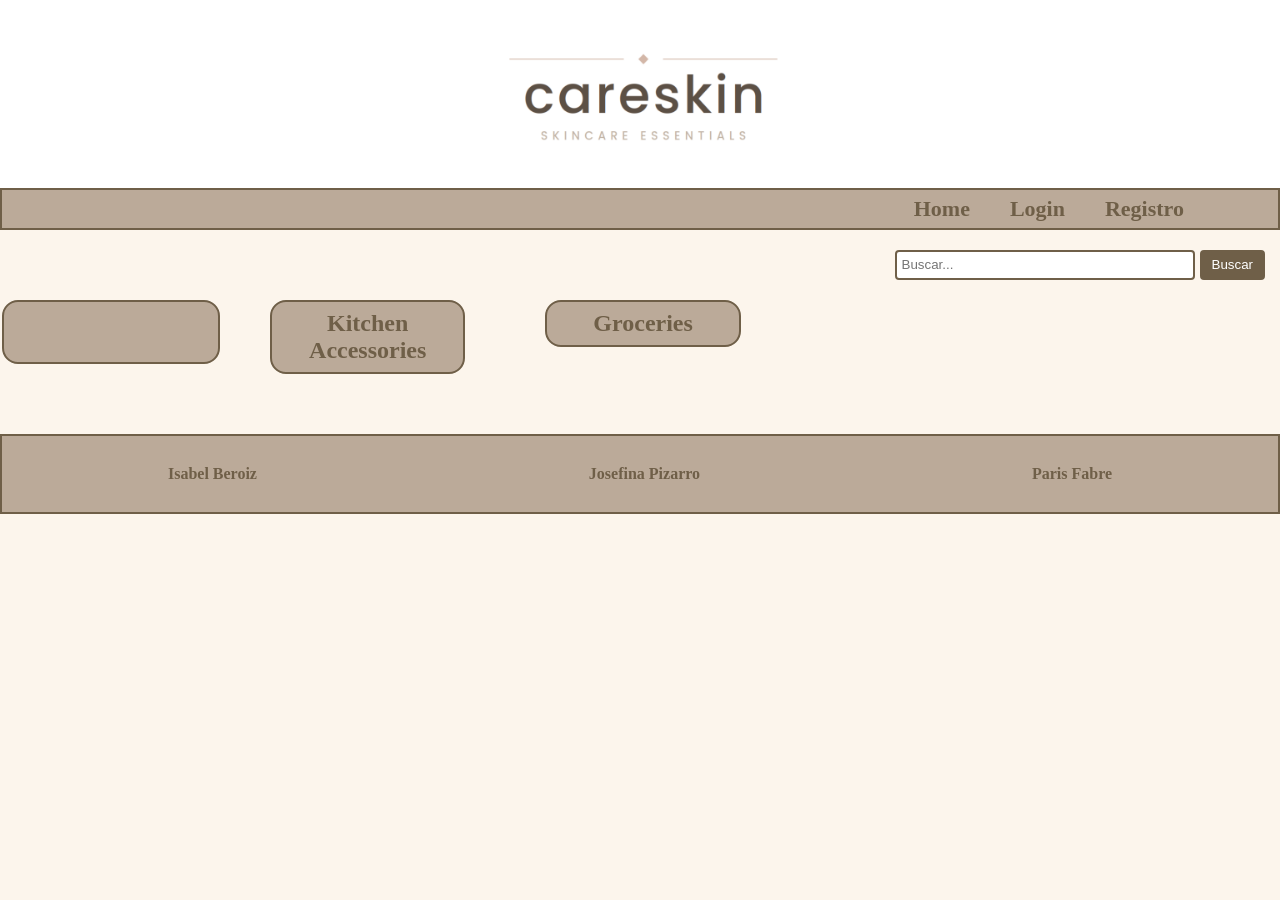
==== commit 6289415e: "saludo.js" ====
--- a/index.html
+++ b/index.html
@@ -16,8 +16,10 @@
         <nav class="horizontal">
             <ul>
                 <li><a href="./index.html">Home</a></li>
-                <li><a href="./login.html">Login</a></li>
-                <li><a href="./register.html">Registro</a></li>
+                <li class="item-login"><a href="./login.html">Login</a></li>
+                <li class="item-registro"><a href="./register.html">Registro</a></li>
+                <li class="item-saludo"></li>
+                <li class="item-logout"></li>
             </ul>
                </nav>
             <form action="./search-results.html" method="get" class="buscador-form">
--- a/css/styles.css
+++ b/css/styles.css
@@ -39,6 +39,12 @@
 }
 
 .horizontal a {
+    font-size: 22px;
+    font-family:Georgia, 'Times New Roman', Times, serif; 
+    color:#6F5F48;     
+    font-weight: bold;
+}
+.horizontal a, .item-saludo {
     font-size: 22px;
     font-family:Georgia, 'Times New Roman', Times, serif; 
     color:#6F5F48;     
